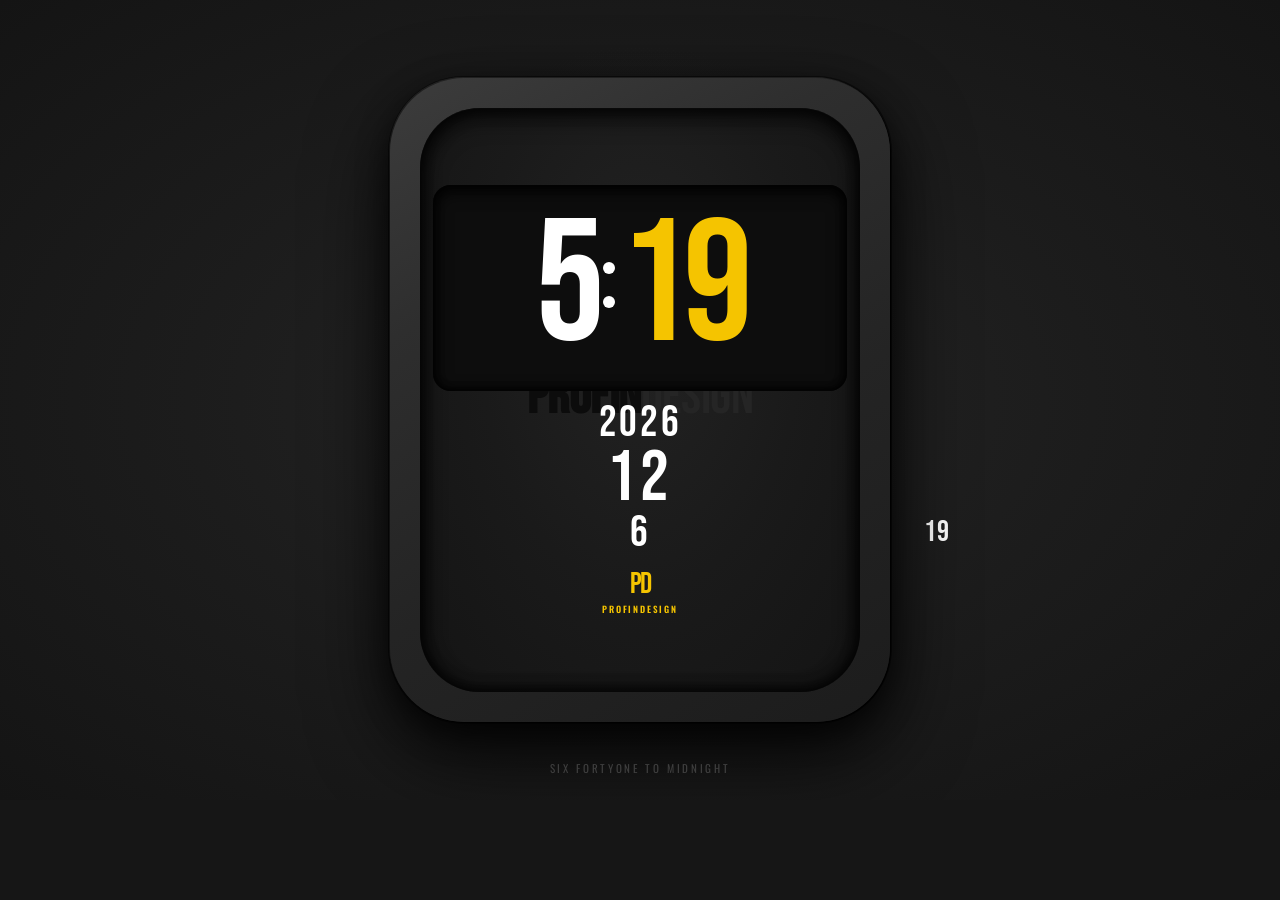
==== v2-restore/design-01.html @ ffba19f2 "阶段5：设计稿还原测试 - design-01 - 整理文件结构：原始文件移入 v1-demo/，创建 v2-restore/ 和 designs/ - 新增导航页 index.html（列出所有还原" ====
<!DOCTYPE html>
<html lang="en">
<head>
  <meta charset="UTF-8" />
  <!--
    viewport 锁定为 1280，平板端不缩放。
    Fully Kiosk Browser 全屏展示时，页面会以 1280px 宽度渲染。
  -->
  <meta name="viewport" content="width=1280" />
  <title>Design 01 · profinDESIGN Clock</title>

  <!-- 共用基础样式 -->
  <link rel="stylesheet" href="styles/common.css" />
  <!-- design-01 专属样式 -->
  <link rel="stylesheet" href="styles/design-01.css" />

  <!--
    字体说明（[待确认字体]）：
    · 主时钟数字使用 Bebas Neue（Google Fonts 免费）作为近似替代。
      原设计字体未知，从截图判断为厚重窄体无衬线字体（可能是
      DIN Pro Condensed Bold、Barlow Condensed ExtraBold 等商业字体）。
    · 辅助文字使用 Oswald SemiBold。
    · 如需替换，在此处修改 Google Fonts 链接即可。
  -->
  <link rel="preconnect" href="https://fonts.googleapis.com" />
  <link rel="preconnect" href="https://fonts.gstatic.com" crossorigin />
  <link
    href="https://fonts.googleapis.com/css2?family=Bebas+Neue&family=Oswald:wght@400;600&display=swap"
    rel="stylesheet"
  />
</head>

<body>
  <div class="clock-stage">

    <!--
      ── 表盘外圈三个动态标记 ──
      分别显示当前"小时 / 分钟 / 秒钟"的数值，
      并由 JS 定位到对应的表盘角度位置（类似模拟表盘指针方向）。
      [待确认] 原设计外圈到底显示哪些值、是否随秒更新
    -->
    <div class="outer-marker" id="marker-hour">12</div>
    <div class="outer-marker" id="marker-minute">16</div>
    <div class="outer-marker" id="marker-second">29</div>

    <!-- ── 表盘主体 ── -->
    <div class="watch-wrapper">
      <div class="watch-bezel">
        <div class="watch-face">

          <!--
            品牌水印背景字（aria-hidden 让屏幕阅读器忽略装饰性内容）
            [待确认] 水印字体与透明度
          -->
          <div class="brand-watermark" aria-hidden="true">
            <span class="bw-profin">profin</span><span class="bw-design">DESIGN</span>
          </div>

          <!-- 时间显示槽（凹陷效果） -->
          <div class="time-slot">
            <div class="time-display">
              <!-- 小时：白色 -->
              <span class="hours" id="hours">12</span>
              <!-- 冒号：两个白色圆点 -->
              <span class="colon" aria-hidden="true">
                <span class="dot"></span>
                <span class="dot"></span>
              </span>
              <!-- 分钟：黄色 -->
              <span class="minutes" id="minutes">16</span>
            </div>
          </div>

          <!-- 日期：年 / 月 / 日 纵向排列 -->
          <div class="date-display">
            <div class="year"      id="year">2026</div>
            <div class="month-num" id="month">3</div>
            <div class="day-num"   id="day">30</div>
          </div>

          <!--
            品牌 Logo（纯文字模拟版）
            [待确认] 实际 pd 图标文件（矢量/PNG），颜色与样式
          -->
          <div class="brand-logo">
            <div class="pd-icon" aria-label="pd">pd</div>
            <div class="pd-name">ProfinDesign</div>
          </div>

        </div><!-- /.watch-face -->
      </div><!-- /.watch-bezel -->
    </div><!-- /.watch-wrapper -->

    <!--
      底部时间读白，由 JS 实时生成
      示例："ELEVEN FORTYFOUR TO MIDNIGHT"
      [待确认] 读白逻辑：是"距午夜"还是"距下一整点"？
    -->
    <div class="time-words" id="time-words">—</div>

  </div><!-- /.clock-stage -->


  <!-- 公共工具函数 -->
  <script src="scripts/common.js"></script>

  <script>
    /**
     * design-01 专属更新逻辑
     *
     * 外圈标记定位原理：
     *   以屏幕中心为原点，将时/分/秒的值映射为表盘角度（0° = 12点位置），
     *   再用三角函数计算出坐标，令标记文字的中心落在对应位置。
     *
     * [待确认] 外圈半径值（OUTER_RADIUS）——
     *   当前按截图目测估算为 325px，实际距离需设计师标注。
     */

    // 屏幕中心（与 CSS 中 1280×800 对齐）
    var CX = 640;
    var CY = 400;

    // 外圈标记半径（单位：px）[待确认]
    var OUTER_RADIUS = 325;

    /**
     * 将值（0 ~ total）转为表盘角度，再定位到外圈对应位置。
     * @param {HTMLElement} el      标记元素
     * @param {number}      value   当前值（0~total）
     * @param {number}      total   一圈对应的总量（小时=12，分/秒=60）
     */
    function positionMarker(el, value, total) {
      // angle：0° = 12点方向，顺时针增加
      var angle = (value / total) * 360;
      // 转为标准数学角度（0° = 右，逆时针），再换算到弧度
      var rad = (angle - 90) * (Math.PI / 180);
      var x = CX + OUTER_RADIUS * Math.cos(rad);
      var y = CY + OUTER_RADIUS * Math.sin(rad);
      el.style.left = x + 'px';
      el.style.top  = y + 'px';
    }

    function update() {
      var t = getTime();
      var h = t.hours;
      var m = t.minutes;
      var s = t.seconds;

      // ── 时间显示（12 小时制）──
      document.getElementById('hours').textContent   = h % 12 || 12;
      document.getElementById('minutes').textContent = padZero(m);

      // ── 日期 ──
      document.getElementById('year').textContent  = t.now.getFullYear();
      document.getElementById('month').textContent = t.now.getMonth() + 1;
      document.getElementById('day').textContent   = t.now.getDate();

      // ── 时间读白 ──
      document.getElementById('time-words').textContent = timeToWords(h, m);

      // ── 外圈标记：小时 ──
      // 12小时制；12 o'clock = 0°（正上方）
      var hourEl = document.getElementById('marker-hour');
      hourEl.textContent = h % 12 || 12;
      positionMarker(hourEl, h % 12, 12);

      // ── 外圈标记：分钟 ──
      var minEl = document.getElementById('marker-minute');
      minEl.textContent = padZero(m);
      positionMarker(minEl, m, 60);

      // ── 外圈标记：秒钟 ──
      var secEl = document.getElementById('marker-second');
      secEl.textContent = padZero(s);
      positionMarker(secEl, s, 60);
    }

    // 初始化后立即执行一次，再每秒更新
    update();
    setInterval(update, 1000);
  </script>

</body>
</html>
---- v2-restore/styles/common.css ----
/* common.css — 全局基础样式，被所有 design-*.html 引用 */

*, *::before, *::after {
  box-sizing: border-box;
  margin: 0;
  padding: 0;
}

html, body {
  /* 固定 1280×800，不缩放不滚动 */
  width:    1280px;
  height:   800px;
  overflow: hidden;

  background: #161616;
  color: #ffffff;

  -webkit-font-smoothing: antialiased;
  -moz-osx-font-smoothing: grayscale;
  user-select: none;
}
---- v2-restore/styles/design-01.css ----
/* ============================================================
   design-01.css — profinDESIGN 立体表盘时钟还原
   设计稿来源：designs/02. pd clock.jpg
   目标分辨率：1280 × 800（横屏）

   颜色/尺寸注释说明：
     [取色估值]  = 从截图取色，可能有偏差
     [待确认]    = 无法从截图准确判断，需设计师提供
   ============================================================ */

/* ── 背景 ── */
/* [取色估值] 深灰放射渐变，中心稍亮，四角暗 */
body {
  background: radial-gradient(ellipse at center,
    #252525 0%,
    #1c1c1c 50%,
    #141414 100%
  );
}

/* ── 全屏舞台容器 ── */
.clock-stage {
  position: relative;
  width:  1280px;
  height: 800px;
}

/* ── 中央光晕（表盘后方隐约的背景亮点） ── */
/* [待确认] 是否有此层效果 */
.clock-stage::before {
  content: '';
  position: absolute;
  left: 50%;
  top:  50%;
  transform: translate(-50%, -50%);
  width:  560px;
  height: 720px;
  border-radius: 50%;
  background: radial-gradient(ellipse at center,
    rgba(50, 50, 50, 0.35) 0%,
    transparent 70%
  );
  pointer-events: none;
}

/* ── 表盘外圈刻度标记 ── */
/*
  三个标记分别代表：当前小时、分钟、秒钟在表盘外圈的角度位置。
  由 JS 根据当前时间动态计算并定位。
  [待确认] 原设计外圈标记的字体、字号、是否有样式区分
*/
.outer-marker {
  position: absolute;
  font-family: 'Bebas Neue', 'Impact', sans-serif; /* [待确认字体] */
  color: #ffffff;
  letter-spacing: 0.02em;
  line-height: 1;
  /* 以文字中心为锚点 */
  transform: translate(-50%, -50%);
  pointer-events: none;
}

#marker-hour {
  font-size: 44px; /* [待确认] */
}

#marker-minute {
  font-size: 30px; /* [待确认] */
}

#marker-second {
  font-size: 20px;
  color: #aaaaaa; /* [取色估值] 比小时/分钟更暗淡 */
}

/* ── 表盘主体居中包裹层 ── */
.watch-wrapper {
  position: absolute;
  left: 50%;
  top:  50%;
  transform: translate(-50%, -50%);
}

/* ── 表圈（立体金属边框） ── */
/*
  用渐变 + 多层 box-shadow 模拟磨砂金属质感：
  • 左上亮、右下暗 → 模拟顶部光源
  • 大型底部阴影   → 模拟悬浮感
  [待确认] 实际表圈厚度、圆角精确值、表面材质
*/
.watch-bezel {
  width:         500px;
  height:        644px;
  border-radius: 74px;

  /* [取色估值] 深灰金属色，左上略亮 */
  background: linear-gradient(150deg,
    #3c3c3c 0%,
    #2e2e2e 28%,
    #242424 60%,
    #1c1c1c 100%
  );

  box-shadow:
    /* 底部大型投影 */
    0 32px 80px rgba(0, 0, 0, 0.85),
    0 10px 30px rgba(0, 0, 0, 0.60),
    /* 左上高光细边 */
    -1px -1px 0 rgba(255, 255, 255, 0.13),
    /* 右下阴影细边 */
     1px  1px 0 rgba(0, 0, 0, 0.80),
    /* 最外圈深色轮廓线 */
    0 0 0 2px #0e0e0e;

  display: flex;
  align-items: center;
  justify-content: center;
}

/* ── 表盘内面（凹陷效果） ── */
/*
  inset box-shadow 制造内凹质感；
  放射渐变使中心略亮，增加立体感。
  [待确认] 内面圆角与边距
*/
.watch-face {
  width:         440px;
  height:        584px;
  border-radius: 60px;

  /* [取色估值] 比表圈略暗，中心放射亮点 */
  background: radial-gradient(ellipse at 50% 36%,
    #232323 0%,
    #1a1a1a 52%,
    #141414 100%
  );

  box-shadow:
    inset 0  8px 24px rgba(0, 0, 0, 0.75),
    inset 0 -4px 12px rgba(0, 0, 0, 0.40),
    inset  4px 0 16px rgba(0, 0, 0, 0.50),
    inset -4px 0 16px rgba(0, 0, 0, 0.50),
    /* 顶部极细高光线 */
    inset 0 1px 0 rgba(255, 255, 255, 0.05);

  position: relative;
  display: flex;
  flex-direction: column;
  align-items: center;
  justify-content: center;
  overflow: hidden;
}

/* ── 品牌水印背景字 ── */
/*
  "profinDESIGN" 大字水印，几乎融入背景
  [待确认] 水印字体、精确透明度、垂直位置
*/
.brand-watermark {
  position: absolute;
  top:  50%;
  left: 50%;
  transform: translate(-50%, -58%);
  white-space: nowrap;
  font-size: 54px;
  line-height: 1;
  letter-spacing: -0.01em;
  pointer-events: none;
}

.bw-profin {
  /* [取色估值] 接近表面色，极低对比度 */
  font-family: 'Bebas Neue', 'Impact', sans-serif; /* [待确认字体] */
  font-weight: 700;
  color: #0c0c0c;
}

.bw-design {
  /* [取色估值] 比 profin 略亮一点 */
  font-family: 'Bebas Neue', 'Impact', sans-serif; /* [待确认字体] */
  font-weight: 400;
  color: #252525;
  text-transform: uppercase;
}

/* ── 时间显示槽（横向凹槽） ── */
/*
  模拟压入表盘的深色槽，内部显示时间数字
  [待确认] 凹槽圆角、精确高度
*/
.time-slot {
  width:         414px;
  height:        206px;
  border-radius: 18px;

  /* [取色估值] 接近纯黑 */
  background: #0d0d0d;

  box-shadow:
    inset 0  5px 18px rgba(0, 0, 0, 0.90),
    inset 0 -2px  6px rgba(0, 0, 0, 0.50),
    inset  2px 0  8px rgba(0, 0, 0, 0.45),
    inset -2px 0  8px rgba(0, 0, 0, 0.45);

  display: flex;
  align-items: center;
  justify-content: center;
  position: relative;
  z-index: 1;
}

/* ── 时间数字组 ── */
.time-display {
  display: flex;
  align-items: center;
  line-height: 1;
}

/* 小时（白色） */
.hours {
  font-family: 'Bebas Neue', 'Impact', sans-serif; /* [待确认字体] */
  font-size: 175px;
  color: #ffffff;
  letter-spacing: -0.04em;
  line-height: 0.88;
}

/* 分钟（黄色） */
.minutes {
  font-family: 'Bebas Neue', 'Impact', sans-serif; /* [待确认字体] */
  font-size: 175px;
  /* [取色估值] 暖金黄，从截图目测 */
  color: #F5C400;
  letter-spacing: -0.04em;
  line-height: 0.88;
}

/* 冒号：两个圆点 */
.colon {
  display: flex;
  flex-direction: column;
  align-items: center;
  justify-content: center;
  gap:          22px;
  padding:       0 5px;
  margin-bottom: 6px;
}

.colon .dot {
  display: block;
  width:         12px;
  height:        12px;
  border-radius: 50%;
  background: #ffffff;
}

/* ── 日期显示（年 / 月 / 日 纵向叠放） ── */
.date-display {
  text-align: center;
  margin-top: 10px;
  font-family: 'Bebas Neue', 'Impact', sans-serif; /* [待确认字体] */
  line-height: 1;
  z-index: 1;
}

/* 年份：较小 */
.year {
  font-size:      44px;
  color:          #ffffff;
  letter-spacing: 0.06em;
}

/* 月份：最大 */
/* [待确认] 月份数字在设计稿中比年份大很多，此处按截图估算比例 */
.month-num {
  font-size:      72px;
  color:          #ffffff;
  letter-spacing: 0.06em;
  margin-top:    -2px;
}

/* 日：中等 */
.day-num {
  font-size:      44px;
  color:          #ffffff;
  letter-spacing: 0.06em;
  margin-top:    -4px;
}

/* ── 品牌 Logo（表盘底部） ── */
/*
  设计稿中为 "pd" 图标 + "PROFINDESIGN" 小字，黄色。
  [待确认] 实际 Logo 矢量/图片文件；以下为纯文字模拟版
*/
.brand-logo {
  margin-top: 14px;
  text-align: center;
  z-index: 1;
}

.pd-icon {
  font-family:    'Bebas Neue', sans-serif;
  font-size:      30px;
  color:          #F5C400; /* [取色估值] 与分钟同色 */
  letter-spacing: -0.08em;
  line-height:    1;
}

.pd-name {
  font-family:    'Oswald', sans-serif; /* [待确认字体] */
  font-size:       9px;
  font-weight:    600;
  letter-spacing: 0.20em;
  color:          #F5C400;
  text-transform: uppercase;
  margin-top:     3px;
}

/* ── 底部时间读白 ── */
/*
  示例："ELEVEN FORTYFOUR TO MIDNIGHT"
  由 JS 实时生成
  [待确认] 精确字体、字号、颜色、与底边的距离
*/
.time-words {
  position:  absolute;
  bottom:    24px;
  left:      50%;
  transform: translateX(-50%);

  font-family:    'Oswald', sans-serif; /* [待确认字体] */
  font-size:      11px;
  font-weight:    400;
  letter-spacing: 0.24em;
  text-transform: uppercase;
  white-space:    nowrap;

  /* [取色估值] 极暗灰，勉强可见 */
  color: #3e3e3e;
}
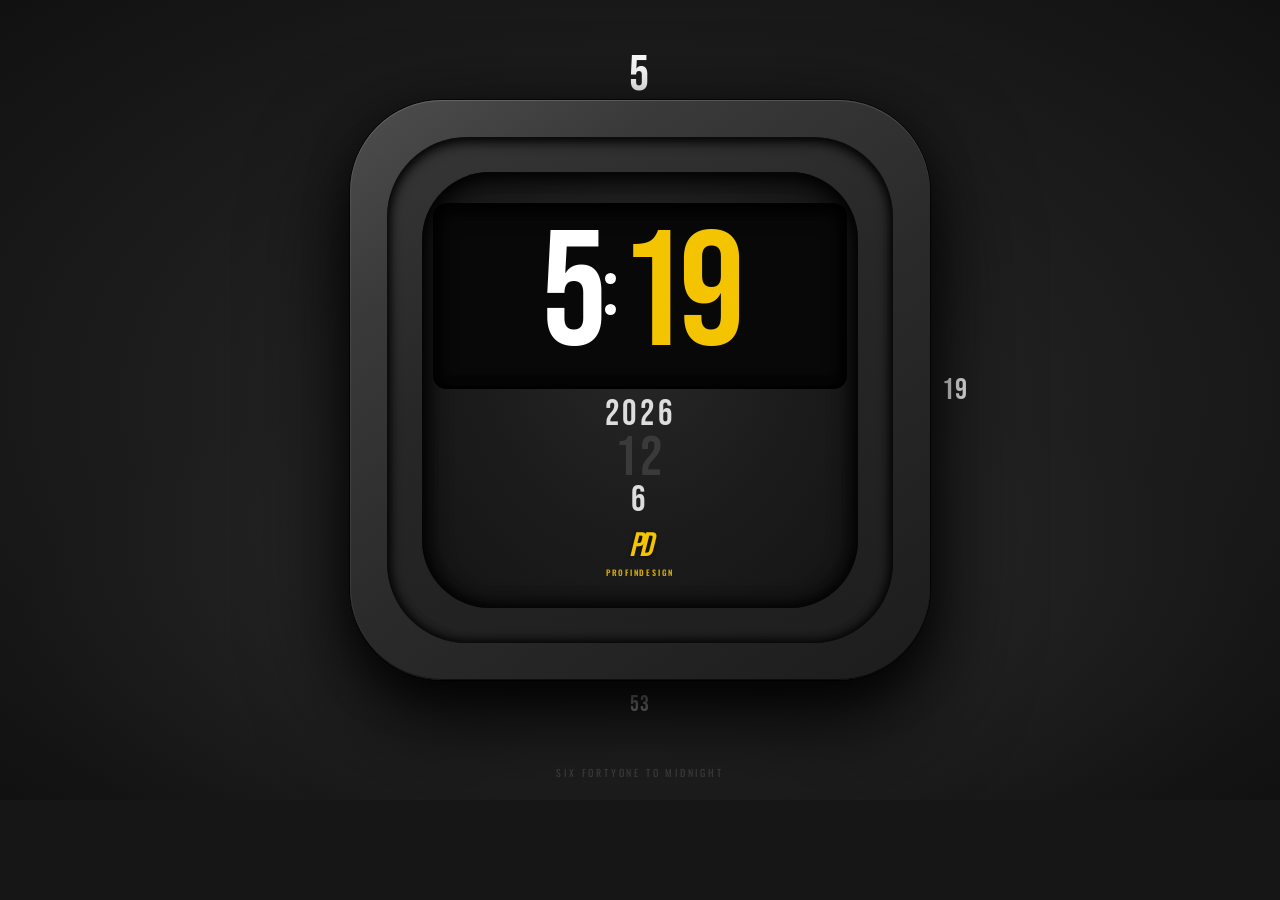
==== commit 3779604b: "design-01 第二轮迭代优化 Co-Authored-By: Claude Sonnet 4.6 <noreply@anthropic.com>" ====
--- a/v2-restore/design-01.html
+++ b/v2-restore/design-01.html
@@ -35,60 +35,70 @@
 
     <!--
       ── 表盘外圈三个动态标记 ──
-      分别显示当前"小时 / 分钟 / 秒钟"的数值，
-      并由 JS 定位到对应的表盘角度位置（类似模拟表盘指针方向）。
-      [待确认] 原设计外圈到底显示哪些值、是否随秒更新
+      · #marker-hour   → 始终固定在 12 点钟方向（正上方），显示当前小时数
+      · #marker-minute → 始终固定在  3 点钟方向（正右方），显示当前分钟数
+      · #marker-second → 始终固定在  6 点钟方向（正下方），显示当前秒钟数
+      坐标由 JS 初始化时一次性写入，每秒只更新文字数值，不改变位置。
     -->
     <div class="outer-marker" id="marker-hour">12</div>
-    <div class="outer-marker" id="marker-minute">16</div>
-    <div class="outer-marker" id="marker-second">29</div>
+    <div class="outer-marker" id="marker-minute">00</div>
+    <div class="outer-marker" id="marker-second">00</div>
 
-    <!-- ── 表盘主体 ── -->
+    <!-- ── 表盘主体（三层嵌套，由外到内）── -->
     <div class="watch-wrapper">
-      <div class="watch-bezel">
-        <div class="watch-face">
 
-          <!--
-            品牌水印背景字（aria-hidden 让屏幕阅读器忽略装饰性内容）
-            [待确认] 水印字体与透明度
-          -->
-          <div class="brand-watermark" aria-hidden="true">
-            <span class="bw-profin">profin</span><span class="bw-design">DESIGN</span>
-          </div>
+      <!-- 第一层：最外圈（整体轮廓 + 大阴影） -->
+      <div class="watch-outer">
 
-          <!-- 时间显示槽（凹陷效果） -->
-          <div class="time-slot">
-            <div class="time-display">
-              <!-- 小时：白色 -->
-              <span class="hours" id="hours">12</span>
-              <!-- 冒号：两个白色圆点 -->
-              <span class="colon" aria-hidden="true">
-                <span class="dot"></span>
-                <span class="dot"></span>
-              </span>
-              <!-- 分钟：黄色 -->
-              <span class="minutes" id="minutes">16</span>
+        <!-- 第二层：中间表圈（增加立体层次） -->
+        <div class="watch-bezel">
+
+          <!-- 第三层：内屏（最暗，凹陷效果） -->
+          <div class="watch-face">
+
+            <!--
+              品牌水印背景字（aria-hidden 让屏幕阅读器忽略装饰性内容）
+              [待确认] 水印字体与透明度
+            -->
+            <div class="brand-watermark" aria-hidden="true">
+              <span class="bw-profin">profin</span><span class="bw-design">DESIGN</span>
             </div>
-          </div>
 
-          <!-- 日期：年 / 月 / 日 纵向排列 -->
-          <div class="date-display">
-            <div class="year"      id="year">2026</div>
-            <div class="month-num" id="month">3</div>
-            <div class="day-num"   id="day">30</div>
-          </div>
+            <!-- 时间显示槽（深色凹槽） -->
+            <div class="time-slot">
+              <div class="time-display">
+                <!-- 小时：白色 -->
+                <span class="hours" id="hours">12</span>
+                <!-- 冒号：两个白色圆点 -->
+                <span class="colon" aria-hidden="true">
+                  <span class="dot"></span>
+                  <span class="dot"></span>
+                </span>
+                <!-- 分钟：黄色 -->
+                <span class="minutes" id="minutes">00</span>
+              </div>
+            </div>
 
-          <!--
-            品牌 Logo（纯文字模拟版）
-            [待确认] 实际 pd 图标文件（矢量/PNG），颜色与样式
-          -->
-          <div class="brand-logo">
-            <div class="pd-icon" aria-label="pd">pd</div>
-            <div class="pd-name">ProfinDesign</div>
-          </div>
+            <!-- 日期：年 / 月 / 日 纵向排列 -->
+            <div class="date-display">
+              <div class="year"      id="year">2026</div>
+              <div class="month-num" id="month">3</div>
+              <div class="day-num"   id="day">31</div>
+            </div>
 
-        </div><!-- /.watch-face -->
-      </div><!-- /.watch-bezel -->
+            <!--
+              品牌 Logo（纯文字模拟版）
+              [待确认] 实际 pd 图标文件（矢量/PNG），颜色与字形
+            -->
+            <div class="brand-logo">
+              <div class="pd-icon" aria-label="pd">pd</div>
+              <div class="pd-name">ProfinDesign</div>
+            </div>
+
+          </div><!-- /.watch-face -->
+        </div><!-- /.watch-bezel -->
+      </div><!-- /.watch-outer -->
+
     </div><!-- /.watch-wrapper -->
 
     <!--
@@ -109,44 +119,49 @@
      * design-01 专属更新逻辑
      *
      * 外圈标记定位原理：
-     *   以屏幕中心为原点，将时/分/秒的值映射为表盘角度（0° = 12点位置），
-     *   再用三角函数计算出坐标，令标记文字的中心落在对应位置。
+     *   三个标记始终位于表盘的 12 / 3 / 6 点钟方向（固定坐标，不旋转）。
+     *   · 小时标记 → 正上方（angle = 0°）
+     *   · 分钟标记 → 正右方（angle = 90°）
+     *   · 秒钟标记 → 正下方（angle = 180°）
+     *   每秒只更新各标记显示的数字，不改变坐标。
      *
-     * [待确认] 外圈半径值（OUTER_RADIUS）——
-     *   当前按截图目测估算为 325px，实际距离需设计师标注。
+     * CSS 中 .watch-wrapper 精确定位到 left:640px / top:390px，
+     * 此处 CX/CY 与之对应。
      */
 
-    // 屏幕中心（与 CSS 中 1280×800 对齐）
+    // 表盘屏幕中心坐标（与 CSS 中 left:640px / top:390px 对齐）
     var CX = 640;
-    var CY = 400;
+    var CY = 390;
 
-    // 外圈标记半径（单位：px）[待确认]
-    var OUTER_RADIUS = 325;
+    // 外圈标记到表盘中心的距离（px）[待确认]
+    // 580px watch-outer 的外边缘距中心 290px，标记在外边缘再往外约 25px
+    var OUTER_RADIUS = 315;
 
     /**
-     * 将值（0 ~ total）转为表盘角度，再定位到外圈对应位置。
-     * @param {HTMLElement} el      标记元素
-     * @param {number}      value   当前值（0~total）
-     * @param {number}      total   一圈对应的总量（小时=12，分/秒=60）
+     * 初始化外圈标记坐标（只调用一次，坐标固定不变）
+     * angle: 0° = 12点，90° = 3点，180° = 6点
      */
-    function positionMarker(el, value, total) {
-      // angle：0° = 12点方向，顺时针增加
-      var angle = (value / total) * 360;
-      // 转为标准数学角度（0° = 右，逆时针），再换算到弧度
-      var rad = (angle - 90) * (Math.PI / 180);
-      var x = CX + OUTER_RADIUS * Math.cos(rad);
-      var y = CY + OUTER_RADIUS * Math.sin(rad);
-      el.style.left = x + 'px';
-      el.style.top  = y + 'px';
+    function placeMarker(el, angleDeg) {
+      var rad = (angleDeg - 90) * (Math.PI / 180);
+      el.style.left = (CX + OUTER_RADIUS * Math.cos(rad)) + 'px';
+      el.style.top  = (CY + OUTER_RADIUS * Math.sin(rad)) + 'px';
     }
 
+    // 一次性定位，不再移动
+    placeMarker(document.getElementById('marker-hour'),    0);   // 12 点
+    placeMarker(document.getElementById('marker-minute'),  90);  // 3  点
+    placeMarker(document.getElementById('marker-second'),  180); // 6  点
+
+    /**
+     * 每秒更新：时间数字、日期、读白、外圈标记数值
+     */
     function update() {
       var t = getTime();
       var h = t.hours;
       var m = t.minutes;
       var s = t.seconds;
 
-      // ── 时间显示（12 小时制）──
+      // ── 主时间显示（12 小时制）──
       document.getElementById('hours').textContent   = h % 12 || 12;
       document.getElementById('minutes').textContent = padZero(m);
 
@@ -155,27 +170,16 @@
       document.getElementById('month').textContent = t.now.getMonth() + 1;
       document.getElementById('day').textContent   = t.now.getDate();
 
-      // ── 时间读白 ──
+      // ── 底部时间读白 ──
       document.getElementById('time-words').textContent = timeToWords(h, m);
 
-      // ── 外圈标记：小时 ──
-      // 12小时制；12 o'clock = 0°（正上方）
-      var hourEl = document.getElementById('marker-hour');
-      hourEl.textContent = h % 12 || 12;
-      positionMarker(hourEl, h % 12, 12);
-
-      // ── 外圈标记：分钟 ──
-      var minEl = document.getElementById('marker-minute');
-      minEl.textContent = padZero(m);
-      positionMarker(minEl, m, 60);
-
-      // ── 外圈标记：秒钟 ──
-      var secEl = document.getElementById('marker-second');
-      secEl.textContent = padZero(s);
-      positionMarker(secEl, s, 60);
+      // ── 外圈标记数值（坐标已固定，只更新文字）──
+      document.getElementById('marker-hour').textContent   = h % 12 || 12;
+      document.getElementById('marker-minute').textContent = padZero(m);
+      document.getElementById('marker-second').textContent = padZero(s);
     }
 
-    // 初始化后立即执行一次，再每秒更新
+    // 立即执行一次，之后每秒更新
     update();
     setInterval(update, 1000);
   </script>
--- a/v2-restore/styles/design-01.css
+++ b/v2-restore/styles/design-01.css
@@ -9,13 +9,21 @@
    ============================================================ */
 
 /* ── 背景 ── */
-/* [取色估值] 深灰放射渐变，中心稍亮，四角暗 */
+/*
+  [取色估值] 深灰径向渐变，中心偏暖灰，四角近黑
+  背景光源隐约来自屏幕下方中心（衬托表盘底部发光感）
+*/
 body {
-  background: radial-gradient(ellipse at center,
-    #252525 0%,
-    #1c1c1c 50%,
-    #141414 100%
-  );
+  background:
+    radial-gradient(ellipse 70% 50% at 50% 80%,
+      rgba(70, 70, 70, 0.25) 0%,
+      transparent 70%
+    ),
+    radial-gradient(ellipse at 50% 50%,
+      #343434 0%,
+      #202020 40%,
+      #111111 100%
+    );
 }
 
 /* ── 全屏舞台容器 ── */
@@ -25,123 +33,140 @@
   height: 800px;
 }
 
-/* ── 中央光晕（表盘后方隐约的背景亮点） ── */
-/* [待确认] 是否有此层效果 */
-.clock-stage::before {
-  content: '';
-  position: absolute;
-  left: 50%;
-  top:  50%;
-  transform: translate(-50%, -50%);
-  width:  560px;
-  height: 720px;
-  border-radius: 50%;
-  background: radial-gradient(ellipse at center,
-    rgba(50, 50, 50, 0.35) 0%,
-    transparent 70%
-  );
-  pointer-events: none;
-}
-
-/* ── 表盘外圈刻度标记 ── */
-/*
-  三个标记分别代表：当前小时、分钟、秒钟在表盘外圈的角度位置。
-  由 JS 根据当前时间动态计算并定位。
-  [待确认] 原设计外圈标记的字体、字号、是否有样式区分
+/* ── 外圈三个时间标记（固定在 12 / 3 / 6 点位置）── */
+/*
+  位置由 JS 初始化时一次性设定，不随时间旋转。
+  · 小时 → 12 点钟（正上方）
+  · 分钟 → 3  点钟（正右方）
+  · 秒钟 → 6  点钟（正下方）
+  数值每秒更新，但坐标固定不动。
+  [待确认] 原设计字体、字号的精确值
 */
 .outer-marker {
   position: absolute;
   font-family: 'Bebas Neue', 'Impact', sans-serif; /* [待确认字体] */
   color: #ffffff;
-  letter-spacing: 0.02em;
+  letter-spacing: 0.03em;
   line-height: 1;
-  /* 以文字中心为锚点 */
+  /* 以文字中心为锚点，与 JS 坐标对齐 */
   transform: translate(-50%, -50%);
   pointer-events: none;
 }
 
+/* 小时：最大字号，强调 */
 #marker-hour {
-  font-size: 44px; /* [待确认] */
-}
-
+  font-size: 50px; /* [待确认] */
+}
+
+/* 分钟：中等字号 */
 #marker-minute {
   font-size: 30px; /* [待确认] */
 }
 
+/* 秒钟：最小字号，低调 */
 #marker-second {
-  font-size: 20px;
-  color: #aaaaaa; /* [取色估值] 比小时/分钟更暗淡 */
+  font-size: 22px;
+  color: #bbbbbb; /* [取色估值] 比小时稍暗，区分主次 */
 }
 
 /* ── 表盘主体居中包裹层 ── */
+/*
+  精确定位到 (640, 390)，与 JS 中 CX/CY 保持一致
+*/
 .watch-wrapper {
   position: absolute;
-  left: 50%;
-  top:  50%;
+  left: 640px;
+  top:  390px;
   transform: translate(-50%, -50%);
 }
 
-/* ── 表圈（立体金属边框） ── */
-/*
-  用渐变 + 多层 box-shadow 模拟磨砂金属质感：
-  • 左上亮、右下暗 → 模拟顶部光源
-  • 大型底部阴影   → 模拟悬浮感
-  [待确认] 实际表圈厚度、圆角精确值、表面材质
-*/
-.watch-bezel {
-  width:         500px;
-  height:        644px;
-  border-radius: 74px;
-
-  /* [取色估值] 深灰金属色，左上略亮 */
-  background: linear-gradient(150deg,
-    #3c3c3c 0%,
-    #2e2e2e 28%,
-    #242424 60%,
+/* ── 第一层：最外圈（整体外轮廓 + 大阴影）── */
+/*
+  模拟磨砂金属外环；
+  渐变方向：左上角略亮（受光面），右下角深暗（背光面）。
+  [取色估值] 外环顶点高光约 #4e4e4e，底部暗处约 #1a1a1a
+*/
+.watch-outer {
+  width:         580px;
+  height:        580px;
+  border-radius: 92px;
+
+  background: linear-gradient(145deg,
+    #4e4e4e 0%,
+    #3a3a3a 22%,
+    #2a2a2a 55%,
     #1c1c1c 100%
   );
 
   box-shadow:
-    /* 底部大型投影 */
-    0 32px 80px rgba(0, 0, 0, 0.85),
-    0 10px 30px rgba(0, 0, 0, 0.60),
-    /* 左上高光细边 */
-    -1px -1px 0 rgba(255, 255, 255, 0.13),
-    /* 右下阴影细边 */
-     1px  1px 0 rgba(0, 0, 0, 0.80),
-    /* 最外圈深色轮廓线 */
-    0 0 0 2px #0e0e0e;
-
-  display: flex;
-  align-items: center;
-  justify-content: center;
-}
-
-/* ── 表盘内面（凹陷效果） ── */
-/*
-  inset box-shadow 制造内凹质感；
-  放射渐变使中心略亮，增加立体感。
-  [待确认] 内面圆角与边距
+    /* 大型投影：模拟悬浮 */
+    0 40px 100px rgba(0, 0, 0, 0.92),
+    0 16px 40px  rgba(0, 0, 0, 0.65),
+    /* 顶部极细高光线（左上受光） */
+    inset  0    1px 0 rgba(255, 255, 255, 0.15),
+    inset  1px  0   0 rgba(255, 255, 255, 0.07),
+    /* 底部边缘压暗 */
+    inset  0   -1px 0 rgba(0, 0, 0, 0.60),
+    /* 最外圈轮廓描边 */
+    0 0 0 1px #0a0a0a;
+
+  display: flex;
+  align-items: center;
+  justify-content: center;
+}
+
+/* ── 第二层：中间表圈（内嵌一级，增加层次感）── */
+/*
+  比外圈略暗；四周内阴影制造"槽"的立体感。
+  [取色估值] #303030 → #1c1c1c
+*/
+.watch-bezel {
+  width:         506px;
+  height:        506px;
+  border-radius: 80px;
+
+  background: linear-gradient(160deg,
+    #363636 0%,
+    #272727 42%,
+    #1e1e1e 100%
+  );
+
+  box-shadow:
+    inset 0  5px 14px rgba(0, 0, 0, 0.88),
+    inset 0 -3px  8px rgba(0, 0, 0, 0.40),
+    inset  3px 0 10px rgba(0, 0, 0, 0.45),
+    inset -3px 0 10px rgba(0, 0, 0, 0.45),
+    /* 顶部内壁高光细线 */
+    inset 0 1px 0 rgba(255, 255, 255, 0.06);
+
+  display: flex;
+  align-items: center;
+  justify-content: center;
+}
+
+/* ── 第三层：表盘内面（屏幕感，最暗）── */
+/*
+  径向渐变：中上方略亮（显示区），边缘最暗（衬托屏幕深度感）
+  四周深度内阴影进一步强调内凹。
+  [取色估值]
 */
 .watch-face {
-  width:         440px;
-  height:        584px;
-  border-radius: 60px;
-
-  /* [取色估值] 比表圈略暗，中心放射亮点 */
+  width:         436px;
+  height:        436px;
+  border-radius: 68px;
+
   background: radial-gradient(ellipse at 50% 36%,
-    #232323 0%,
-    #1a1a1a 52%,
+    #282828 0%,
+    #1c1c1c 50%,
     #141414 100%
   );
 
   box-shadow:
-    inset 0  8px 24px rgba(0, 0, 0, 0.75),
-    inset 0 -4px 12px rgba(0, 0, 0, 0.40),
-    inset  4px 0 16px rgba(0, 0, 0, 0.50),
-    inset -4px 0 16px rgba(0, 0, 0, 0.50),
-    /* 顶部极细高光线 */
-    inset 0 1px 0 rgba(255, 255, 255, 0.05);
+    inset 0   8px 28px rgba(0, 0, 0, 0.88),
+    inset 0  -4px 12px rgba(0, 0, 0, 0.40),
+    inset  5px 0  18px rgba(0, 0, 0, 0.52),
+    inset -5px 0  18px rgba(0, 0, 0, 0.52),
+    inset 0   1px  0   rgba(255, 255, 255, 0.04);
 
   position: relative;
   display: flex;
@@ -153,54 +178,58 @@
 
 /* ── 品牌水印背景字 ── */
 /*
-  "profinDESIGN" 大字水印，几乎融入背景
-  [待确认] 水印字体、精确透明度、垂直位置
+  "profinDESIGN" 极低对比度大字，融入背景起装饰作用。
+  "profin" 几乎不可见（深于背景）；"DESIGN" 略亮一点可辨认。
+  [待确认] 水印字体与精确透明度
 */
 .brand-watermark {
   position: absolute;
-  top:  50%;
+  top:  13%;
   left: 50%;
-  transform: translate(-50%, -58%);
+  transform: translateX(-50%);
   white-space: nowrap;
-  font-size: 54px;
+  font-size: 50px;
   line-height: 1;
   letter-spacing: -0.01em;
   pointer-events: none;
 }
 
 .bw-profin {
+  font-family: 'Bebas Neue', 'Impact', sans-serif; /* [待确认字体] */
+  font-weight: 700;
   /* [取色估值] 接近表面色，极低对比度 */
-  font-family: 'Bebas Neue', 'Impact', sans-serif; /* [待确认字体] */
-  font-weight: 700;
-  color: #0c0c0c;
+  color: #090909;
 }
 
 .bw-design {
+  font-family: 'Bebas Neue', 'Impact', sans-serif; /* [待确认字体] */
+  font-weight: 400;
   /* [取色估值] 比 profin 略亮一点 */
-  font-family: 'Bebas Neue', 'Impact', sans-serif; /* [待确认字体] */
-  font-weight: 400;
-  color: #252525;
+  color: #202020;
   text-transform: uppercase;
 }
 
-/* ── 时间显示槽（横向凹槽） ── */
-/*
-  模拟压入表盘的深色槽，内部显示时间数字
-  [待确认] 凹槽圆角、精确高度
+/* ── 时间显示槽（横向深凹条）── */
+/*
+  模拟压入表盘的深色槽；宽度接近满幅。
+  内阴影制造深凹感，数字在槽内以极大字号展示。
+  [取色估值] 槽底色 #080808
+  [待确认] 槽的精确高度与圆角
 */
 .time-slot {
   width:         414px;
-  height:        206px;
-  border-radius: 18px;
-
-  /* [取色估值] 接近纯黑 */
-  background: #0d0d0d;
+  height:        186px;
+  border-radius: 14px;
+
+  background: #080808;
 
   box-shadow:
-    inset 0  5px 18px rgba(0, 0, 0, 0.90),
-    inset 0 -2px  6px rgba(0, 0, 0, 0.50),
-    inset  2px 0  8px rgba(0, 0, 0, 0.45),
-    inset -2px 0  8px rgba(0, 0, 0, 0.45);
+    inset 0  6px 22px rgba(0, 0, 0, 0.96),
+    inset 0 -2px  8px rgba(0, 0, 0, 0.55),
+    inset  3px 0 12px rgba(0, 0, 0, 0.50),
+    inset -3px 0 12px rgba(0, 0, 0, 0.50),
+    /* 上沿内壁极细高光 */
+    inset 0 1px 0 rgba(255, 255, 255, 0.03);
 
   display: flex;
   align-items: center;
@@ -216,125 +245,135 @@
   line-height: 1;
 }
 
-/* 小时（白色） */
+/* 小时（白色，与设计稿一致） */
 .hours {
   font-family: 'Bebas Neue', 'Impact', sans-serif; /* [待确认字体] */
-  font-size: 175px;
+  font-size: 165px;
   color: #ffffff;
   letter-spacing: -0.04em;
   line-height: 0.88;
 }
 
-/* 分钟（黄色） */
+/* 分钟（黄色，与设计稿一致） */
 .minutes {
   font-family: 'Bebas Neue', 'Impact', sans-serif; /* [待确认字体] */
-  font-size: 175px;
-  /* [取色估值] 暖金黄，从截图目测 */
+  font-size: 165px;
+  /* [取色估值] 从截图取色，暖金黄 */
   color: #F5C400;
   letter-spacing: -0.04em;
   line-height: 0.88;
 }
 
-/* 冒号：两个圆点 */
+/* 冒号：两个白色圆点 */
 .colon {
   display: flex;
   flex-direction: column;
   align-items: center;
   justify-content: center;
-  gap:          22px;
-  padding:       0 5px;
-  margin-bottom: 6px;
+  gap:          20px;
+  padding:       0 4px;
+  margin-bottom: 4px;
 }
 
 .colon .dot {
   display: block;
-  width:         12px;
-  height:        12px;
+  width:         11px;
+  height:        11px;
   border-radius: 50%;
   background: #ffffff;
 }
 
-/* ── 日期显示（年 / 月 / 日 纵向叠放） ── */
+/* ── 日期显示（年 / 月 / 日 纵向叠放）── */
+/*
+  三行字号不同：年份与日期同尺寸，月份最大。
+  颜色：年=白，月=暗灰（低调后退），日=白。
+  [取色估值] [待确认] 月份颜色是否有意为暗灰？
+*/
 .date-display {
   text-align: center;
-  margin-top: 10px;
+  margin-top: 8px;
   font-family: 'Bebas Neue', 'Impact', sans-serif; /* [待确认字体] */
   line-height: 1;
   z-index: 1;
 }
 
-/* 年份：较小 */
+/* 年份 */
 .year {
-  font-size:      44px;
-  color:          #ffffff;
-  letter-spacing: 0.06em;
-}
-
-/* 月份：最大 */
-/* [待确认] 月份数字在设计稿中比年份大很多，此处按截图估算比例 */
+  font-size:      36px;
+  color:          #dddddd;
+  letter-spacing: 0.10em;
+}
+
+/* 月份：字号最大，但颜色偏暗（区分层次） */
 .month-num {
-  font-size:      72px;
-  color:          #ffffff;
+  font-size:      56px;
+  /* [取色估值] 深灰，营造层次感 */
+  color:          #3a3a3a;
   letter-spacing: 0.06em;
   margin-top:    -2px;
 }
 
-/* 日：中等 */
+/* 日期 */
 .day-num {
-  font-size:      44px;
-  color:          #ffffff;
-  letter-spacing: 0.06em;
+  font-size:      36px;
+  color:          #dddddd;
+  letter-spacing: 0.10em;
   margin-top:    -4px;
 }
 
-/* ── 品牌 Logo（表盘底部） ── */
-/*
-  设计稿中为 "pd" 图标 + "PROFINDESIGN" 小字，黄色。
-  [待确认] 实际 Logo 矢量/图片文件；以下为纯文字模拟版
+/* ── 品牌 Logo（表盘底部）── */
+/*
+  黄色 "pd" 字样 + 极小字 "PROFINDESIGN"。
+  [待确认] 是否有实际 Logo 矢量文件；以下为文字模拟版
+  [待确认] pd 字形：原稿看起来是自定义字形或斜体粗体
 */
 .brand-logo {
-  margin-top: 14px;
+  margin-top: 10px;
   text-align: center;
   z-index: 1;
 }
 
 .pd-icon {
+  /* [待确认字体] 原稿 "pd" 看似自定义斜体字形，此处用斜体近似 */
   font-family:    'Bebas Neue', sans-serif;
-  font-size:      30px;
-  color:          #F5C400; /* [取色估值] 与分钟同色 */
-  letter-spacing: -0.08em;
+  font-style:     italic;
+  font-size:      34px;
+  color:          #F5C400;
+  letter-spacing: -0.06em;
   line-height:    1;
+  text-shadow:    0 1px 4px rgba(0, 0, 0, 0.6);
 }
 
 .pd-name {
   font-family:    'Oswald', sans-serif; /* [待确认字体] */
-  font-size:       9px;
+  font-size:       8px;
   font-weight:    600;
-  letter-spacing: 0.20em;
+  letter-spacing: 0.22em;
   color:          #F5C400;
   text-transform: uppercase;
   margin-top:     3px;
+  opacity: 0.85;
 }
 
 /* ── 底部时间读白 ── */
 /*
   示例："ELEVEN FORTYFOUR TO MIDNIGHT"
-  由 JS 实时生成
-  [待确认] 精确字体、字号、颜色、与底边的距离
+  由 JS 实时生成，装饰性极小字。
+  [待确认] 精确字体、字号、颜色值及距底边间距
 */
 .time-words {
   position:  absolute;
-  bottom:    24px;
+  bottom:    20px;
   left:      50%;
   transform: translateX(-50%);
 
   font-family:    'Oswald', sans-serif; /* [待确认字体] */
-  font-size:      11px;
+  font-size:      10px;
   font-weight:    400;
-  letter-spacing: 0.24em;
+  letter-spacing: 0.28em;
   text-transform: uppercase;
   white-space:    nowrap;
 
-  /* [取色估值] 极暗灰，勉强可见 */
-  color: #3e3e3e;
-}
+  /* [取色估值] 极暗灰，若隐若现 */
+  color: #3a3a3a;
+}
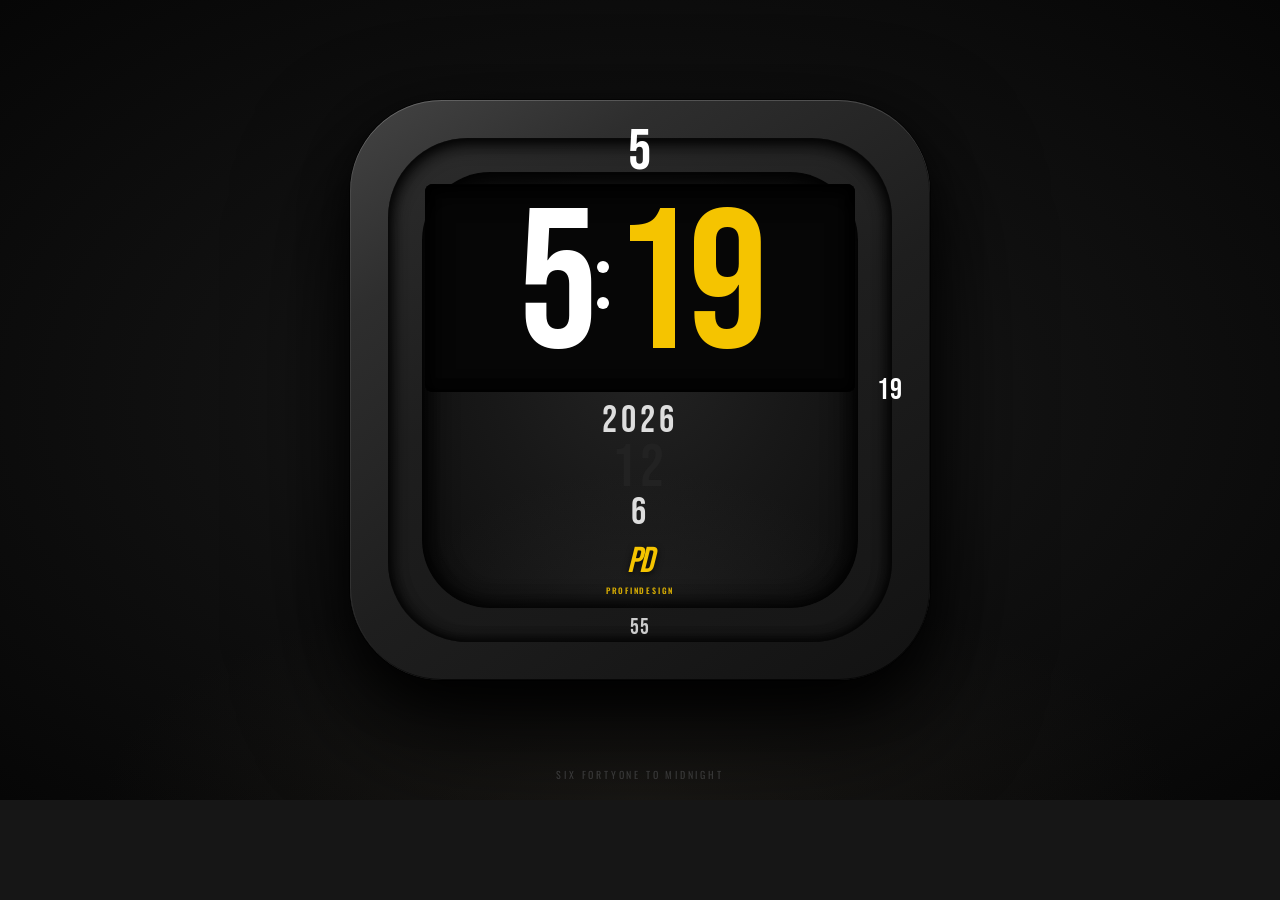
==== commit 20ed52b7: "design-01 第四轮：按新还原规则将时间标记移入表框内侧 Co-Authored-By: Claude Sonnet 4.6 <noreply@anthropic.com>" ====
--- a/v2-restore/design-01.html
+++ b/v2-restore/design-01.html
@@ -9,9 +9,7 @@
   <meta name="viewport" content="width=1280" />
   <title>Design 01 · profinDESIGN Clock</title>
 
-  <!-- 共用基础样式 -->
   <link rel="stylesheet" href="styles/common.css" />
-  <!-- design-01 专属样式 -->
   <link rel="stylesheet" href="styles/design-01.css" />
 
   <!--
@@ -20,7 +18,6 @@
       原设计字体未知，从截图判断为厚重窄体无衬线字体（可能是
       DIN Pro Condensed Bold、Barlow Condensed ExtraBold 等商业字体）。
     · 辅助文字使用 Oswald SemiBold。
-    · 如需替换，在此处修改 Google Fonts 链接即可。
   -->
   <link rel="preconnect" href="https://fonts.googleapis.com" />
   <link rel="preconnect" href="https://fonts.gstatic.com" crossorigin />
@@ -33,19 +30,20 @@
 <body>
   <div class="clock-stage">
 
-    <!--
-      ── 表盘外圈三个动态标记 ──
-      · #marker-hour   → 始终固定在 12 点钟方向（正上方），显示当前小时数
-      · #marker-minute → 始终固定在  3 点钟方向（正右方），显示当前分钟数
-      · #marker-second → 始终固定在  6 点钟方向（正下方），显示当前秒钟数
-      坐标由 JS 初始化时一次性写入，每秒只更新文字数值，不改变位置。
-    -->
-    <div class="outer-marker" id="marker-hour">12</div>
-    <div class="outer-marker" id="marker-minute">00</div>
-    <div class="outer-marker" id="marker-second">00</div>
+    <!-- ── 表盘主体（三层嵌套 + 内圈三个时间标记）── -->
+    <div class="watch-wrapper">
 
-    <!-- ── 表盘主体（三层嵌套，由外到内）── -->
-    <div class="watch-wrapper">
+      <!--
+        ── 外圈三个时间标记（在 watch-wrapper 内部定位）──
+        按照还原规则第4条：时/分/秒标记必须在表框内侧对应位置，不是表框外面。
+        · #marker-hour   → 12 点钟方向（正上方，位于 bezel 环内侧顶部）
+        · #marker-minute → 3  点钟方向（正右方，位于 bezel 环内侧右侧）
+        · #marker-second → 6  点钟方向（正下方，位于 bezel 环内侧底部）
+        位置由 CSS 固定；JS 每秒只更新显示的数字。
+      -->
+      <div class="outer-marker" id="marker-hour">12</div>
+      <div class="outer-marker" id="marker-minute">00</div>
+      <div class="outer-marker" id="marker-second">00</div>
 
       <!-- 第一层：最外圈（整体轮廓 + 大阴影） -->
       <div class="watch-outer">
@@ -57,29 +55,33 @@
           <div class="watch-face">
 
             <!--
-              品牌水印背景字（aria-hidden 让屏幕阅读器忽略装饰性内容）
-              [待确认] 水印字体与透明度
+              品牌水印背景字（装饰性，屏幕阅读器忽略）
+              "profinDESIGN" 极低对比度大字，融入背景。
+              [待确认] 水印字体与精确透明度
             -->
             <div class="brand-watermark" aria-hidden="true">
               <span class="bw-profin">profin</span><span class="bw-design">DESIGN</span>
             </div>
 
-            <!-- 时间显示槽（深色凹槽） -->
+            <!-- 时间显示槽（深色凹槽，几乎满幅宽度） -->
             <div class="time-slot">
               <div class="time-display">
-                <!-- 小时：白色 -->
+                <!-- 小时：白色 [取色估值] -->
                 <span class="hours" id="hours">12</span>
                 <!-- 冒号：两个白色圆点 -->
                 <span class="colon" aria-hidden="true">
                   <span class="dot"></span>
                   <span class="dot"></span>
                 </span>
-                <!-- 分钟：黄色 -->
+                <!-- 分钟：黄色 [取色估值] #F5C400 -->
                 <span class="minutes" id="minutes">00</span>
               </div>
             </div>
 
-            <!-- 日期：年 / 月 / 日 纵向排列 -->
+            <!--
+              日期：年 / 月 / 日 纵向紧凑排列
+              按还原规则第3条：行距极小甚至重合，用 line-height + 负 margin 精确模拟。
+            -->
             <div class="date-display">
               <div class="year"      id="year">2026</div>
               <div class="month-num" id="month">3</div>
@@ -87,8 +89,9 @@
             </div>
 
             <!--
-              品牌 Logo（纯文字模拟版）
-              [待确认] 实际 pd 图标文件（矢量/PNG），颜色与字形
+              品牌 Logo：黄色 "pd" + 极小字 "PROFINDESIGN"
+              [待确认] 实际 pd 图标矢量文件；以下为文字模拟版
+              [待确认] pd 字形（原稿看似自定义斜体几何字体）
             -->
             <div class="brand-logo">
               <div class="pd-icon" aria-label="pd">pd</div>
@@ -102,58 +105,25 @@
     </div><!-- /.watch-wrapper -->
 
     <!--
-      底部时间读白，由 JS 实时生成
+      底部装饰性英文小字，由 JS 实时生成
       示例："ELEVEN FORTYFOUR TO MIDNIGHT"
-      [待确认] 读白逻辑：是"距午夜"还是"距下一整点"？
+      [待确认] 读白逻辑（当前实现：距午夜剩余时间）
     -->
     <div class="time-words" id="time-words">—</div>
 
   </div><!-- /.clock-stage -->
 
 
-  <!-- 公共工具函数 -->
   <script src="scripts/common.js"></script>
 
   <script>
     /**
      * design-01 专属更新逻辑
      *
-     * 外圈标记定位原理：
-     *   三个标记始终位于表盘的 12 / 3 / 6 点钟方向（固定坐标，不旋转）。
-     *   · 小时标记 → 正上方（angle = 0°）
-     *   · 分钟标记 → 正右方（angle = 90°）
-     *   · 秒钟标记 → 正下方（angle = 180°）
-     *   每秒只更新各标记显示的数字，不改变坐标。
-     *
-     * CSS 中 .watch-wrapper 精确定位到 left:640px / top:390px，
-     * 此处 CX/CY 与之对应。
-     */
-
-    // 表盘屏幕中心坐标（与 CSS 中 left:640px / top:390px 对齐）
-    var CX = 640;
-    var CY = 390;
-
-    // 外圈标记到表盘中心的距离（px）[待确认]
-    // 580px watch-outer 的外边缘距中心 290px，标记在外边缘再往外约 25px
-    var OUTER_RADIUS = 315;
-
-    /**
-     * 初始化外圈标记坐标（只调用一次，坐标固定不变）
-     * angle: 0° = 12点，90° = 3点，180° = 6点
-     */
-    function placeMarker(el, angleDeg) {
-      var rad = (angleDeg - 90) * (Math.PI / 180);
-      el.style.left = (CX + OUTER_RADIUS * Math.cos(rad)) + 'px';
-      el.style.top  = (CY + OUTER_RADIUS * Math.sin(rad)) + 'px';
-    }
-
-    // 一次性定位，不再移动
-    placeMarker(document.getElementById('marker-hour'),    0);   // 12 点
-    placeMarker(document.getElementById('marker-minute'),  90);  // 3  点
-    placeMarker(document.getElementById('marker-second'),  180); // 6  点
-
-    /**
-     * 每秒更新：时间数字、日期、读白、外圈标记数值
+     * 外圈标记说明：
+     *   三个标记现在是 .watch-wrapper 的子元素，由 CSS 固定在
+     *   12点 / 3点 / 6点位置（表框内侧 bezel 环区域）。
+     *   JS 每秒只更新文字数值，不操作位置。
      */
     function update() {
       var t = getTime();
@@ -173,13 +143,12 @@
       // ── 底部时间读白 ──
       document.getElementById('time-words').textContent = timeToWords(h, m);
 
-      // ── 外圈标记数值（坐标已固定，只更新文字）──
+      // ── 外圈标记数值（位置由 CSS 固定，这里只更新文字）──
       document.getElementById('marker-hour').textContent   = h % 12 || 12;
       document.getElementById('marker-minute').textContent = padZero(m);
       document.getElementById('marker-second').textContent = padZero(s);
     }
 
-    // 立即执行一次，之后每秒更新
     update();
     setInterval(update, 1000);
   </script>
--- a/v2-restore/styles/design-01.css
+++ b/v2-restore/styles/design-01.css
@@ -10,19 +10,22 @@
 
 /* ── 背景 ── */
 /*
-  [取色估值] 深灰径向渐变，中心偏暖灰，四角近黑
-  背景光源隐约来自屏幕下方中心（衬托表盘底部发光感）
+  [取色估值] 几乎纯黑的径向渐变；
+  中心区域有极细微的深灰，四角近乎纯黑。
+  底部有隐约的环境暖光晕，衬托表盘发光感。
 */
 body {
   background:
-    radial-gradient(ellipse 70% 50% at 50% 80%,
-      rgba(70, 70, 70, 0.25) 0%,
+    /* 底部向上的极弱暖光晕 [取色估值] */
+    radial-gradient(ellipse 60% 40% at 50% 100%,
+      rgba(55, 50, 40, 0.30) 0%,
       transparent 70%
     ),
+    /* 主背景：近黑径向渐变 [取色估值] */
     radial-gradient(ellipse at 50% 50%,
-      #343434 0%,
-      #202020 40%,
-      #111111 100%
+      #1e1e1e 0%,
+      #111111 45%,
+      #060606 100%
     );
 }
 
@@ -33,58 +36,73 @@
   height: 800px;
 }
 
-/* ── 外圈三个时间标记（固定在 12 / 3 / 6 点位置）── */
-/*
-  位置由 JS 初始化时一次性设定，不随时间旋转。
-  · 小时 → 12 点钟（正上方）
-  · 分钟 → 3  点钟（正右方）
-  · 秒钟 → 6  点钟（正下方）
-  数值每秒更新，但坐标固定不动。
-  [待确认] 原设计字体、字号的精确值
-*/
-.outer-marker {
-  position: absolute;
-  font-family: 'Bebas Neue', 'Impact', sans-serif; /* [待确认字体] */
-  color: #ffffff;
-  letter-spacing: 0.03em;
-  line-height: 1;
-  /* 以文字中心为锚点，与 JS 坐标对齐 */
-  transform: translate(-50%, -50%);
-  pointer-events: none;
-}
-
-/* 小时：最大字号，强调 */
-#marker-hour {
-  font-size: 50px; /* [待确认] */
-}
-
-/* 分钟：中等字号 */
-#marker-minute {
-  font-size: 30px; /* [待确认] */
-}
-
-/* 秒钟：最小字号，低调 */
-#marker-second {
-  font-size: 22px;
-  color: #bbbbbb; /* [取色估值] 比小时稍暗，区分主次 */
-}
-
 /* ── 表盘主体居中包裹层 ── */
 /*
-  精确定位到 (640, 390)，与 JS 中 CX/CY 保持一致
+  相对定位容器，宽高与 watch-outer 一致（580×580）。
+  外圈三个时间标记作为其子元素，在此范围内定位。
+  精确居中于页面（1280×800）中心。
 */
 .watch-wrapper {
   position: absolute;
   left: 640px;
   top:  390px;
   transform: translate(-50%, -50%);
-}
-
-/* ── 第一层：最外圈（整体外轮廓 + 大阴影）── */
-/*
-  模拟磨砂金属外环；
-  渐变方向：左上角略亮（受光面），右下角深暗（背光面）。
-  [取色估值] 外环顶点高光约 #4e4e4e，底部暗处约 #1a1a1a
+  /* 给子元素绝对定位提供参照 */
+  width:  580px;
+  height: 580px;
+}
+
+/* ── 外圈三个时间标记（表框内侧 bezel 环区域，CSS 固定位置）── */
+/*
+  还原规则第4条：标记必须在表框内侧，不是表框外面。
+  watch-wrapper 580×580，中心 (290, 290)。
+  bezel 环内侧距中心约 218px（watch-face 半径）到 252px（watch-bezel 半径）。
+  标记坐标选在 bezel 环中段，距中心约 238px。
+    12点：(290, 290-238) = (290,  52) → left:290, top:52
+     3点：(290+238, 290) = (528, 290) → left:528, top:290
+     6点：(290, 290+238) = (290, 528) → left:290, top:528
+  [待确认] 字体、字号精确值
+*/
+.outer-marker {
+  position: absolute;
+  font-family: 'Bebas Neue', 'Impact', sans-serif; /* [待确认字体] */
+  color: #ffffff;
+  letter-spacing: 0.03em;
+  line-height: 1;
+  /* 以文字视觉中心为锚点 */
+  transform: translate(-50%, -50%);
+  pointer-events: none;
+  z-index: 10;
+}
+
+/* 小时：最大字号，12 点钟方向（正上方，bezel 环顶部） */
+#marker-hour {
+  font-size: 58px; /* [待确认] */
+  left: 290px;
+  top:  52px;
+}
+
+/* 分钟：中等字号，3 点钟方向（正右方，bezel 环右侧） */
+/* [取色估值] 白色，与小时同色 */
+#marker-minute {
+  font-size: 30px; /* [待确认] */
+  left: 540px;
+  top:  290px;
+}
+
+/* 秒钟：最小字号，6 点钟方向（正下方，bezel 环底部） */
+#marker-second {
+  font-size: 22px;
+  color: #cccccc; /* [取色估值] 近白，稍暗于小时/分钟 */
+  left: 290px;
+  top:  528px;
+}
+
+/* ── 第一层：最外圈（整体金属外壳 + 大悬浮阴影）── */
+/*
+  受光面（左上）亮，背光面（右下）暗。
+  顶部内壁高光细线 + 底部大型投影 → 悬浮感。
+  [取色估值] 受光最亮约 #444444，最暗处约 #121212
 */
 .watch-outer {
   width:         580px;
@@ -92,62 +110,63 @@
   border-radius: 92px;
 
   background: linear-gradient(145deg,
-    #4e4e4e 0%,
-    #3a3a3a 22%,
-    #2a2a2a 55%,
-    #1c1c1c 100%
+    #444444 0%,
+    #2e2e2e 22%,
+    #1e1e1e 55%,
+    #121212 100%
   );
 
   box-shadow:
-    /* 大型投影：模拟悬浮 */
-    0 40px 100px rgba(0, 0, 0, 0.92),
-    0 16px 40px  rgba(0, 0, 0, 0.65),
-    /* 顶部极细高光线（左上受光） */
-    inset  0    1px 0 rgba(255, 255, 255, 0.15),
-    inset  1px  0   0 rgba(255, 255, 255, 0.07),
-    /* 底部边缘压暗 */
-    inset  0   -1px 0 rgba(0, 0, 0, 0.60),
-    /* 最外圈轮廓描边 */
-    0 0 0 1px #0a0a0a;
+    /* 主悬浮阴影 */
+    0 45px 110px rgba(0, 0, 0, 0.95),
+    0 18px 45px  rgba(0, 0, 0, 0.70),
+    /* 左上内壁受光高光 */
+    inset  0    1px 0   rgba(255, 255, 255, 0.18),
+    inset  1px  0   0   rgba(255, 255, 255, 0.08),
+    /* 右下内壁压暗 */
+    inset  0   -1px 0   rgba(0, 0, 0, 0.70),
+    inset -1px  0   0   rgba(0, 0, 0, 0.40),
+    /* 最外轮廓描边 */
+    0 0 0 1px #080808;
 
   display: flex;
   align-items: center;
   justify-content: center;
 }
 
-/* ── 第二层：中间表圈（内嵌一级，增加层次感）── */
-/*
-  比外圈略暗；四周内阴影制造"槽"的立体感。
-  [取色估值] #303030 → #1c1c1c
+/* ── 第二层：中间表圈（内嵌一级，比外圈更暗）── */
+/*
+  四周深度内阴影制造"凹入"感；
+  顶部内壁极细高光细线。
+  [取色估值] #2c2c2c → #161616
 */
 .watch-bezel {
-  width:         506px;
-  height:        506px;
+  width:         504px;
+  height:        504px;
   border-radius: 80px;
 
   background: linear-gradient(160deg,
-    #363636 0%,
-    #272727 42%,
-    #1e1e1e 100%
+    #2c2c2c 0%,
+    #1e1e1e 45%,
+    #161616 100%
   );
 
   box-shadow:
-    inset 0  5px 14px rgba(0, 0, 0, 0.88),
-    inset 0 -3px  8px rgba(0, 0, 0, 0.40),
-    inset  3px 0 10px rgba(0, 0, 0, 0.45),
-    inset -3px 0 10px rgba(0, 0, 0, 0.45),
-    /* 顶部内壁高光细线 */
-    inset 0 1px 0 rgba(255, 255, 255, 0.06);
+    inset 0   6px 18px rgba(0, 0, 0, 0.92),
+    inset 0  -3px  8px rgba(0, 0, 0, 0.45),
+    inset  4px 0  14px rgba(0, 0, 0, 0.50),
+    inset -4px 0  14px rgba(0, 0, 0, 0.50),
+    inset 0   1px  0   rgba(255, 255, 255, 0.05);
 
   display: flex;
   align-items: center;
   justify-content: center;
 }
 
-/* ── 第三层：表盘内面（屏幕感，最暗）── */
-/*
-  径向渐变：中上方略亮（显示区），边缘最暗（衬托屏幕深度感）
-  四周深度内阴影进一步强调内凹。
+/* ── 第三层：表盘内面（最暗，深邃屏幕感）── */
+/*
+  整体极暗；底部有隐约向上的环境光晕（radial-gradient 叠加），
+  营造"发光屏幕"的氛围感。四周深度内阴影强化内凹。
   [取色估值]
 */
 .watch-face {
@@ -155,87 +174,99 @@
   height:        436px;
   border-radius: 68px;
 
-  background: radial-gradient(ellipse at 50% 36%,
-    #282828 0%,
-    #1c1c1c 50%,
-    #141414 100%
-  );
+  background:
+    /* 底部向上的环境光 [取色估值] */
+    radial-gradient(ellipse 75% 45% at 50% 100%,
+      rgba(50, 50, 50, 0.30) 0%,
+      transparent 70%
+    ),
+    /* 主面背景 [取色估值] */
+    radial-gradient(ellipse at 50% 38%,
+      #242424 0%,
+      #181818 50%,
+      #0e0e0e 100%
+    );
 
   box-shadow:
-    inset 0   8px 28px rgba(0, 0, 0, 0.88),
-    inset 0  -4px 12px rgba(0, 0, 0, 0.40),
-    inset  5px 0  18px rgba(0, 0, 0, 0.52),
-    inset -5px 0  18px rgba(0, 0, 0, 0.52),
-    inset 0   1px  0   rgba(255, 255, 255, 0.04);
+    inset 0   10px 32px rgba(0, 0, 0, 0.92),
+    inset 0   -4px 14px rgba(0, 0, 0, 0.45),
+    inset  6px  0  20px rgba(0, 0, 0, 0.55),
+    inset -6px  0  20px rgba(0, 0, 0, 0.55),
+    inset 0    1px  0   rgba(255, 255, 255, 0.03);
 
   position: relative;
   display: flex;
   flex-direction: column;
   align-items: center;
   justify-content: center;
-  overflow: hidden;
+  /* 不剪裁：让水印和数字在视觉上完整呈现 */
+  overflow: visible;
 }
 
 /* ── 品牌水印背景字 ── */
 /*
-  "profinDESIGN" 极低对比度大字，融入背景起装饰作用。
-  "profin" 几乎不可见（深于背景）；"DESIGN" 略亮一点可辨认。
-  [待确认] 水印字体与精确透明度
+  "profinDESIGN" 超大字，极低对比度，融入背景。
+  "profin"：几乎不可见，深于面板色。
+  "DESIGN"：略亮于背景，隐约可辨认，类似磨砂质感。
+  文字宽度接近表盘宽度（大字号），从中心偏上位置开始。
+  [待确认] 字体精确值、水印对齐方式（原稿看似居中）
 */
 .brand-watermark {
   position: absolute;
-  top:  13%;
+  top:  11%;
   left: 50%;
   transform: translateX(-50%);
   white-space: nowrap;
-  font-size: 50px;
+  /* 字号较大，使文字宽度接近面板宽度 [取色估值] */
+  font-size: 64px;
   line-height: 1;
   letter-spacing: -0.01em;
   pointer-events: none;
 }
 
+/* "profin"：极暗，几乎融入背景 [取色估值] */
 .bw-profin {
   font-family: 'Bebas Neue', 'Impact', sans-serif; /* [待确认字体] */
   font-weight: 700;
-  /* [取色估值] 接近表面色，极低对比度 */
-  color: #090909;
-}
-
+  color: #0a0a0a;
+}
+
+/* "DESIGN"：稍微可见，浅灰 [取色估值] */
 .bw-design {
   font-family: 'Bebas Neue', 'Impact', sans-serif; /* [待确认字体] */
   font-weight: 400;
-  /* [取色估值] 比 profin 略亮一点 */
-  color: #202020;
+  color: #2e2e2e;
   text-transform: uppercase;
 }
 
-/* ── 时间显示槽（横向深凹条）── */
-/*
-  模拟压入表盘的深色槽；宽度接近满幅。
-  内阴影制造深凹感，数字在槽内以极大字号展示。
-  [取色估值] 槽底色 #080808
-  [待确认] 槽的精确高度与圆角
+/* ── 时间显示槽（满幅深凹横条）── */
+/*
+  槽宽接近表盘宽度（几乎边到边），圆角极小。
+  深色内阴影营造强烈内凹感；数字近乎填满槽高。
+  [取色估值] 槽底色接近纯黑
+  [待确认] 槽的精确高度、圆角半径
 */
 .time-slot {
-  width:         414px;
-  height:        186px;
-  border-radius: 14px;
-
-  background: #080808;
+  width:         430px;  /* 接近表盘满幅（436px），留 3px 边距 [取色估值] */
+  height:        208px;
+  border-radius: 8px;    /* 几乎方形，非常小的圆角 [取色估值] */
+
+  /* [取色估值] 接近纯黑 */
+  background: #060606;
 
   box-shadow:
-    inset 0  6px 22px rgba(0, 0, 0, 0.96),
-    inset 0 -2px  8px rgba(0, 0, 0, 0.55),
-    inset  3px 0 12px rgba(0, 0, 0, 0.50),
-    inset -3px 0 12px rgba(0, 0, 0, 0.50),
-    /* 上沿内壁极细高光 */
-    inset 0 1px 0 rgba(255, 255, 255, 0.03);
+    inset 0   8px 26px rgba(0, 0, 0, 0.98),
+    inset 0  -3px  8px rgba(0, 0, 0, 0.55),
+    inset  3px 0  12px rgba(0, 0, 0, 0.55),
+    inset -3px 0  12px rgba(0, 0, 0, 0.55),
+    inset 0   1px  0   rgba(255, 255, 255, 0.02);
 
   display: flex;
   align-items: center;
   justify-content: center;
   position: relative;
   z-index: 1;
+  overflow: visible; /* 数字可稍微溢出槽边缘 */
 }
 
 /* ── 时间数字组 ── */
@@ -245,22 +276,29 @@
   line-height: 1;
 }
 
-/* 小时（白色，与设计稿一致） */
+/* 小时（白色） */
+/*
+  字号约为槽高的 94%，几乎填满，视觉冲击力强。
+  [待确认] 精确字号
+*/
 .hours {
   font-family: 'Bebas Neue', 'Impact', sans-serif; /* [待确认字体] */
-  font-size: 165px;
+  font-size: 200px;
   color: #ffffff;
-  letter-spacing: -0.04em;
+  letter-spacing: -0.03em;
   line-height: 0.88;
 }
 
-/* 分钟（黄色，与设计稿一致） */
+/* 分钟（黄色） */
+/*
+  与小时同等字号，颜色为金黄色（原稿标志性元素）。
+  [取色估值] 暖金黄 #F5C400
+*/
 .minutes {
   font-family: 'Bebas Neue', 'Impact', sans-serif; /* [待确认字体] */
-  font-size: 165px;
-  /* [取色估值] 从截图取色，暖金黄 */
-  color: #F5C400;
-  letter-spacing: -0.04em;
+  font-size: 200px;
+  color: #F5C400; /* [取色估值] 从原稿截图取色 */
+  letter-spacing: -0.03em;
   line-height: 0.88;
 }
 
@@ -270,28 +308,29 @@
   flex-direction: column;
   align-items: center;
   justify-content: center;
-  gap:          20px;
-  padding:       0 4px;
-  margin-bottom: 4px;
+  gap:          24px;
+  padding:       0 5px;
+  margin-bottom: 6px;
 }
 
 .colon .dot {
   display: block;
-  width:         11px;
-  height:        11px;
+  width:         12px;
+  height:        12px;
   border-radius: 50%;
   background: #ffffff;
 }
 
 /* ── 日期显示（年 / 月 / 日 纵向叠放）── */
 /*
-  三行字号不同：年份与日期同尺寸，月份最大。
-  颜色：年=白，月=暗灰（低调后退），日=白。
-  [取色估值] [待确认] 月份颜色是否有意为暗灰？
+  年份 = 白色，字号中等；
+  月份 = 最大字号，但颜色极深（与背景近似，形成"暗印"效果）；
+  日期 = 白色，与年份同尺寸。
+  [取色估值] [待确认] 月份颜色与尺寸的精确值
 */
 .date-display {
   text-align: center;
-  margin-top: 8px;
+  margin-top: 10px;
   font-family: 'Bebas Neue', 'Impact', sans-serif; /* [待确认字体] */
   line-height: 1;
   z-index: 1;
@@ -299,23 +338,23 @@
 
 /* 年份 */
 .year {
-  font-size:      36px;
+  font-size:      38px;
   color:          #dddddd;
   letter-spacing: 0.10em;
 }
 
-/* 月份：字号最大，但颜色偏暗（区分层次） */
+/* 月份：大字号，极深色（形成"暗印"层次感） */
+/* [取色估值] 颜色约 #222222，与背景接近但略可辨认 */
 .month-num {
-  font-size:      56px;
-  /* [取色估值] 深灰，营造层次感 */
-  color:          #3a3a3a;
+  font-size:      60px;
+  color:          #222222;
   letter-spacing: 0.06em;
   margin-top:    -2px;
 }
 
 /* 日期 */
 .day-num {
-  font-size:      36px;
+  font-size:      38px;
   color:          #dddddd;
   letter-spacing: 0.10em;
   margin-top:    -4px;
@@ -324,24 +363,23 @@
 /* ── 品牌 Logo（表盘底部）── */
 /*
   黄色 "pd" 字样 + 极小字 "PROFINDESIGN"。
-  [待确认] 是否有实际 Logo 矢量文件；以下为文字模拟版
-  [待确认] pd 字形：原稿看起来是自定义字形或斜体粗体
+  [待确认] 实际 Logo 矢量/图片文件；以下为文字模拟版
+  [待确认] "pd" 的精确字形：原稿看似为自定义斜体几何字体
 */
 .brand-logo {
-  margin-top: 10px;
+  margin-top: 12px;
   text-align: center;
   z-index: 1;
 }
 
 .pd-icon {
-  /* [待确认字体] 原稿 "pd" 看似自定义斜体字形，此处用斜体近似 */
-  font-family:    'Bebas Neue', sans-serif;
+  font-family:    'Bebas Neue', sans-serif; /* [待确认字体] */
   font-style:     italic;
-  font-size:      34px;
-  color:          #F5C400;
-  letter-spacing: -0.06em;
+  font-size:      36px;
+  color:          #F5C400; /* [取色估值] 与分钟同色 */
+  letter-spacing: -0.05em;
   line-height:    1;
-  text-shadow:    0 1px 4px rgba(0, 0, 0, 0.6);
+  text-shadow:    0 2px 6px rgba(0, 0, 0, 0.7);
 }
 
 .pd-name {
@@ -351,19 +389,19 @@
   letter-spacing: 0.22em;
   color:          #F5C400;
   text-transform: uppercase;
-  margin-top:     3px;
+  margin-top:     4px;
   opacity: 0.85;
 }
 
 /* ── 底部时间读白 ── */
 /*
-  示例："ELEVEN FORTYFOUR TO MIDNIGHT"
-  由 JS 实时生成，装饰性极小字。
-  [待确认] 精确字体、字号、颜色值及距底边间距
+  例："ELEVEN FORTYFOUR TO MIDNIGHT"，由 JS 实时生成。
+  极小字，若隐若现，装饰性文字。
+  [待确认] 精确字体、字号、颜色及与底边的距离
 */
 .time-words {
   position:  absolute;
-  bottom:    20px;
+  bottom:    18px;
   left:      50%;
   transform: translateX(-50%);
 
@@ -374,6 +412,6 @@
   text-transform: uppercase;
   white-space:    nowrap;
 
-  /* [取色估值] 极暗灰，若隐若现 */
-  color: #3a3a3a;
-}
+  /* [取色估值] 极暗灰，勉强可辨认 */
+  color: #383838;
+}
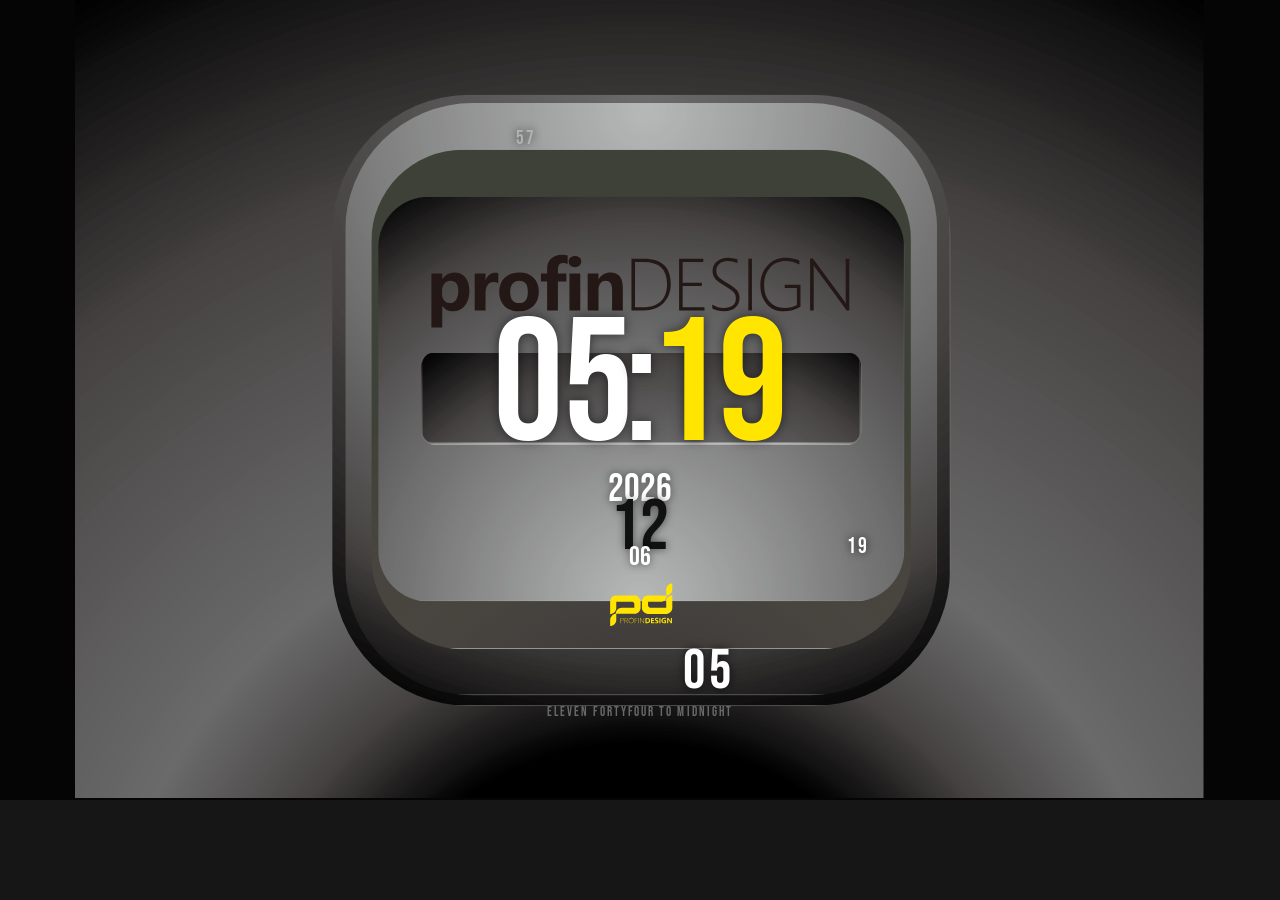
==== commit 9fe00600: "Refine design-01 SVG restore" ====
--- a/v2-restore/design-01.html
+++ b/v2-restore/design-01.html
@@ -1,157 +1,87 @@
 <!DOCTYPE html>
-<html lang="en">
+<html lang="zh-CN">
 <head>
   <meta charset="UTF-8" />
-  <!--
-    viewport 锁定为 1280，平板端不缩放。
-    Fully Kiosk Browser 全屏展示时，页面会以 1280px 宽度渲染。
-  -->
   <meta name="viewport" content="width=1280" />
-  <title>Design 01 · profinDESIGN Clock</title>
-
+  <title>Design 01 · SVG 还原</title>
   <link rel="stylesheet" href="styles/common.css" />
-  <link rel="stylesheet" href="styles/design-01.css" />
-
-  <!--
-    字体说明（[待确认字体]）：
-    · 主时钟数字使用 Bebas Neue（Google Fonts 免费）作为近似替代。
-      原设计字体未知，从截图判断为厚重窄体无衬线字体（可能是
-      DIN Pro Condensed Bold、Barlow Condensed ExtraBold 等商业字体）。
-    · 辅助文字使用 Oswald SemiBold。
-  -->
+  <link rel="stylesheet" href="styles/design-01-svg.css" />
   <link rel="preconnect" href="https://fonts.googleapis.com" />
   <link rel="preconnect" href="https://fonts.gstatic.com" crossorigin />
   <link
-    href="https://fonts.googleapis.com/css2?family=Bebas+Neue&family=Oswald:wght@400;600&display=swap"
+    href="https://fonts.googleapis.com/css2?family=Bebas+Neue&display=swap"
     rel="stylesheet"
   />
 </head>
+<body>
+  <main class="svg-stage">
+    <section class="svg-frame">
+      <img
+        class="svg-clock"
+        src="assets/design-01-full.svg"
+        alt="Design 01 全量 SVG 设计稿还原"
+        draggable="false"
+      />
 
-<body>
-  <div class="clock-stage">
+      <div class="live-marker live-marker-top" id="marker-hour">12</div>
+      <div class="live-marker live-marker-right" id="marker-minute">00</div>
+      <div class="live-marker live-marker-bottom" id="marker-second">00</div>
 
-    <!-- ── 表盘主体（三层嵌套 + 内圈三个时间标记）── -->
-    <div class="watch-wrapper">
+      <div class="live-time" aria-label="实时时间">
+        <span class="live-hour" id="live-hour">12</span>
+        <span class="live-colon" aria-hidden="true">:</span>
+        <span class="live-minute" id="live-minute">00</span>
+      </div>
 
-      <!--
-        ── 外圈三个时间标记（在 watch-wrapper 内部定位）──
-        按照还原规则第4条：时/分/秒标记必须在表框内侧对应位置，不是表框外面。
-        · #marker-hour   → 12 点钟方向（正上方，位于 bezel 环内侧顶部）
-        · #marker-minute → 3  点钟方向（正右方，位于 bezel 环内侧右侧）
-        · #marker-second → 6  点钟方向（正下方，位于 bezel 环内侧底部）
-        位置由 CSS 固定；JS 每秒只更新显示的数字。
-      -->
-      <div class="outer-marker" id="marker-hour">12</div>
-      <div class="outer-marker" id="marker-minute">00</div>
-      <div class="outer-marker" id="marker-second">00</div>
+      <div class="live-date" aria-label="实时日期">
+        <div class="live-year" id="live-year">2026</div>
+        <div class="live-month" id="live-month">04</div>
+        <div class="live-day" id="live-day">05</div>
+      </div>
 
-      <!-- 第一层：最外圈（整体轮廓 + 大阴影） -->
-      <div class="watch-outer">
-
-        <!-- 第二层：中间表圈（增加立体层次） -->
-        <div class="watch-bezel">
-
-          <!-- 第三层：内屏（最暗，凹陷效果） -->
-          <div class="watch-face">
-
-            <!--
-              品牌水印背景字（装饰性，屏幕阅读器忽略）
-              "profinDESIGN" 极低对比度大字，融入背景。
-              [待确认] 水印字体与精确透明度
-            -->
-            <div class="brand-watermark" aria-hidden="true">
-              <span class="bw-profin">profin</span><span class="bw-design">DESIGN</span>
-            </div>
-
-            <!-- 时间显示槽（深色凹槽，几乎满幅宽度） -->
-            <div class="time-slot">
-              <div class="time-display">
-                <!-- 小时：白色 [取色估值] -->
-                <span class="hours" id="hours">12</span>
-                <!-- 冒号：两个白色圆点 -->
-                <span class="colon" aria-hidden="true">
-                  <span class="dot"></span>
-                  <span class="dot"></span>
-                </span>
-                <!-- 分钟：黄色 [取色估值] #F5C400 -->
-                <span class="minutes" id="minutes">00</span>
-              </div>
-            </div>
-
-            <!--
-              日期：年 / 月 / 日 纵向紧凑排列
-              按还原规则第3条：行距极小甚至重合，用 line-height + 负 margin 精确模拟。
-            -->
-            <div class="date-display">
-              <div class="year"      id="year">2026</div>
-              <div class="month-num" id="month">3</div>
-              <div class="day-num"   id="day">31</div>
-            </div>
-
-            <!--
-              品牌 Logo：黄色 "pd" + 极小字 "PROFINDESIGN"
-              [待确认] 实际 pd 图标矢量文件；以下为文字模拟版
-              [待确认] pd 字形（原稿看似自定义斜体几何字体）
-            -->
-            <div class="brand-logo">
-              <div class="pd-icon" aria-label="pd">pd</div>
-              <div class="pd-name">ProfinDesign</div>
-            </div>
-
-          </div><!-- /.watch-face -->
-        </div><!-- /.watch-bezel -->
-      </div><!-- /.watch-outer -->
-
-    </div><!-- /.watch-wrapper -->
-
-    <!--
-      底部装饰性英文小字，由 JS 实时生成
-      示例："ELEVEN FORTYFOUR TO MIDNIGHT"
-      [待确认] 读白逻辑（当前实现：距午夜剩余时间）
-    -->
-    <div class="time-words" id="time-words">—</div>
-
-  </div><!-- /.clock-stage -->
-
+      <div class="live-words" id="live-words">ELEVEN FORTYFOUR TO MIDNIGHT</div>
+    </section>
+  </main>
 
   <script src="scripts/common.js"></script>
-
   <script>
-    /**
-     * design-01 专属更新逻辑
-     *
-     * 外圈标记说明：
-     *   三个标记现在是 .watch-wrapper 的子元素，由 CSS 固定在
-     *   12点 / 3点 / 6点位置（表框内侧 bezel 环区域）。
-     *   JS 每秒只更新文字数值，不操作位置。
-     */
-    function update() {
-      var t = getTime();
-      var h = t.hours;
-      var m = t.minutes;
-      var s = t.seconds;
-
-      // ── 主时间显示（12 小时制）──
-      document.getElementById('hours').textContent   = h % 12 || 12;
-      document.getElementById('minutes').textContent = padZero(m);
-
-      // ── 日期 ──
-      document.getElementById('year').textContent  = t.now.getFullYear();
-      document.getElementById('month').textContent = t.now.getMonth() + 1;
-      document.getElementById('day').textContent   = t.now.getDate();
-
-      // ── 底部时间读白 ──
-      document.getElementById('time-words').textContent = timeToWords(h, m);
-
-      // ── 外圈标记数值（位置由 CSS 固定，这里只更新文字）──
-      document.getElementById('marker-hour').textContent   = h % 12 || 12;
-      document.getElementById('marker-minute').textContent = padZero(m);
-      document.getElementById('marker-second').textContent = padZero(s);
+    function setMarkerPosition(id, turn, radiusPx) {
+      var angle = turn * 360;
+      var el = document.getElementById(id);
+      el.style.transform =
+        'translate(-50%, -50%) ' +
+        'rotate(' + angle + 'deg) ' +
+        'translateY(-' + radiusPx + 'px) ' +
+        'rotate(' + (-angle) + 'deg)';
     }
 
-    update();
-    setInterval(update, 1000);
+    function updateDesign01Svg() {
+      var t = getTime();
+      var h12 = t.hours % 12 || 12;
+      var hTurn = (h12 % 12 + t.minutes / 60 + t.seconds / 3600) / 12;
+      var mTurn = (t.minutes + t.seconds / 60) / 60;
+      var sTurn = t.seconds / 60;
+
+      document.getElementById('live-hour').textContent = padZero(h12);
+      document.getElementById('live-minute').textContent = padZero(t.minutes);
+
+      document.getElementById('live-year').textContent = t.now.getFullYear();
+      document.getElementById('live-month').textContent = padZero(t.now.getMonth() + 1);
+      document.getElementById('live-day').textContent = padZero(t.now.getDate());
+
+      document.getElementById('marker-hour').textContent = padZero(h12);
+      document.getElementById('marker-minute').textContent = padZero(t.minutes);
+      document.getElementById('marker-second').textContent = padZero(t.seconds);
+
+      // 12 点在顶部（0turn），顺时针沿外圈移动。
+      setMarkerPosition('marker-hour', hTurn, 282);
+      setMarkerPosition('marker-minute', mTurn, 282);
+      setMarkerPosition('marker-second', sTurn, 282);
+
+    }
+
+    updateDesign01Svg();
+    setInterval(updateDesign01Svg, 1000);
   </script>
-
 </body>
 </html>
--- a/v2-restore/styles/design-01-svg.css
+++ b/v2-restore/styles/design-01-svg.css
@@ -0,0 +1,134 @@
+/* design-01-svg.css
+ * 阶段 6：直接使用设计师提供的 full SVG 做高保真还原。
+ * 说明：SVG 画面源尺寸为 841 × 595（约 1.41:1）。
+ */
+
+body {
+  background: #050505;
+}
+
+.svg-stage {
+  width: 1280px;
+  height: 800px;
+  display: grid;
+  place-items: center;
+}
+
+.svg-frame {
+  width: 1131px;
+  height: 800px;
+  position: relative;
+  overflow: hidden;
+}
+
+.svg-clock {
+  width: 100%;
+  height: 800px;
+  object-fit: contain;
+  display: block;
+  clip-path: inset(0 2px 2px 0);
+}
+
+.live-time,
+.live-date,
+.live-marker,
+.live-words {
+  position: absolute;
+  font-family: "Bebas Neue", "Arial Narrow", sans-serif;
+  user-select: none;
+  pointer-events: none;
+}
+
+.live-time {
+  left: 50%;
+  top: 300px;
+  transform: translateX(-50%);
+  display: flex;
+  align-items: baseline;
+  justify-content: center;
+  gap: 2px;
+  line-height: 1;
+  text-shadow: 0 0 12px rgba(0, 0, 0, 0.55);
+}
+
+.live-hour,
+.live-colon {
+  color: #ffffff;
+  font-size: 176px;
+  letter-spacing: 0;
+}
+
+.live-minute {
+  color: #ffe500;
+  font-size: 176px;
+  letter-spacing: -0.01em;
+  margin-left: -6px;
+}
+
+.live-hour {
+  margin-right: -6px;
+}
+
+.live-colon {
+  margin: 0 -4px;
+}
+
+.live-date {
+  left: 50%;
+  top: 476px;
+  transform: translateX(-50%);
+  line-height: 0.72;
+  text-align: center;
+  text-shadow: 0 0 8px rgba(0, 0, 0, 0.55);
+}
+
+.live-year {
+  color: #ffffff;
+  font-size: 39px;
+  margin-bottom: -6px;
+}
+
+.live-month {
+  color: #111111;
+  font-size: 72px;
+  line-height: 0.82;
+  margin-bottom: -12px;
+}
+
+.live-day {
+  color: #ffffff;
+  font-size: 27px;
+  line-height: 0.9;
+}
+
+.live-marker {
+  left: 538px;
+  top: 407px;
+  color: #ffffff;
+  letter-spacing: 0.08em;
+  text-shadow: 0 0 8px rgba(0, 0, 0, 0.7);
+  transform: translate(-50%, -50%);
+}
+
+.live-marker-top {
+  font-size: 56px;
+}
+
+.live-marker-right {
+  font-size: 22px;
+}
+
+.live-marker-bottom {
+  color: #b2b2b2;
+  font-size: 19px;
+}
+
+.live-words {
+  left: 50%;
+  bottom: 80px;
+  transform: translateX(-50%);
+  font-size: 13px;
+  color: #6a696a;
+  letter-spacing: 0.16em;
+  white-space: nowrap;
+}
